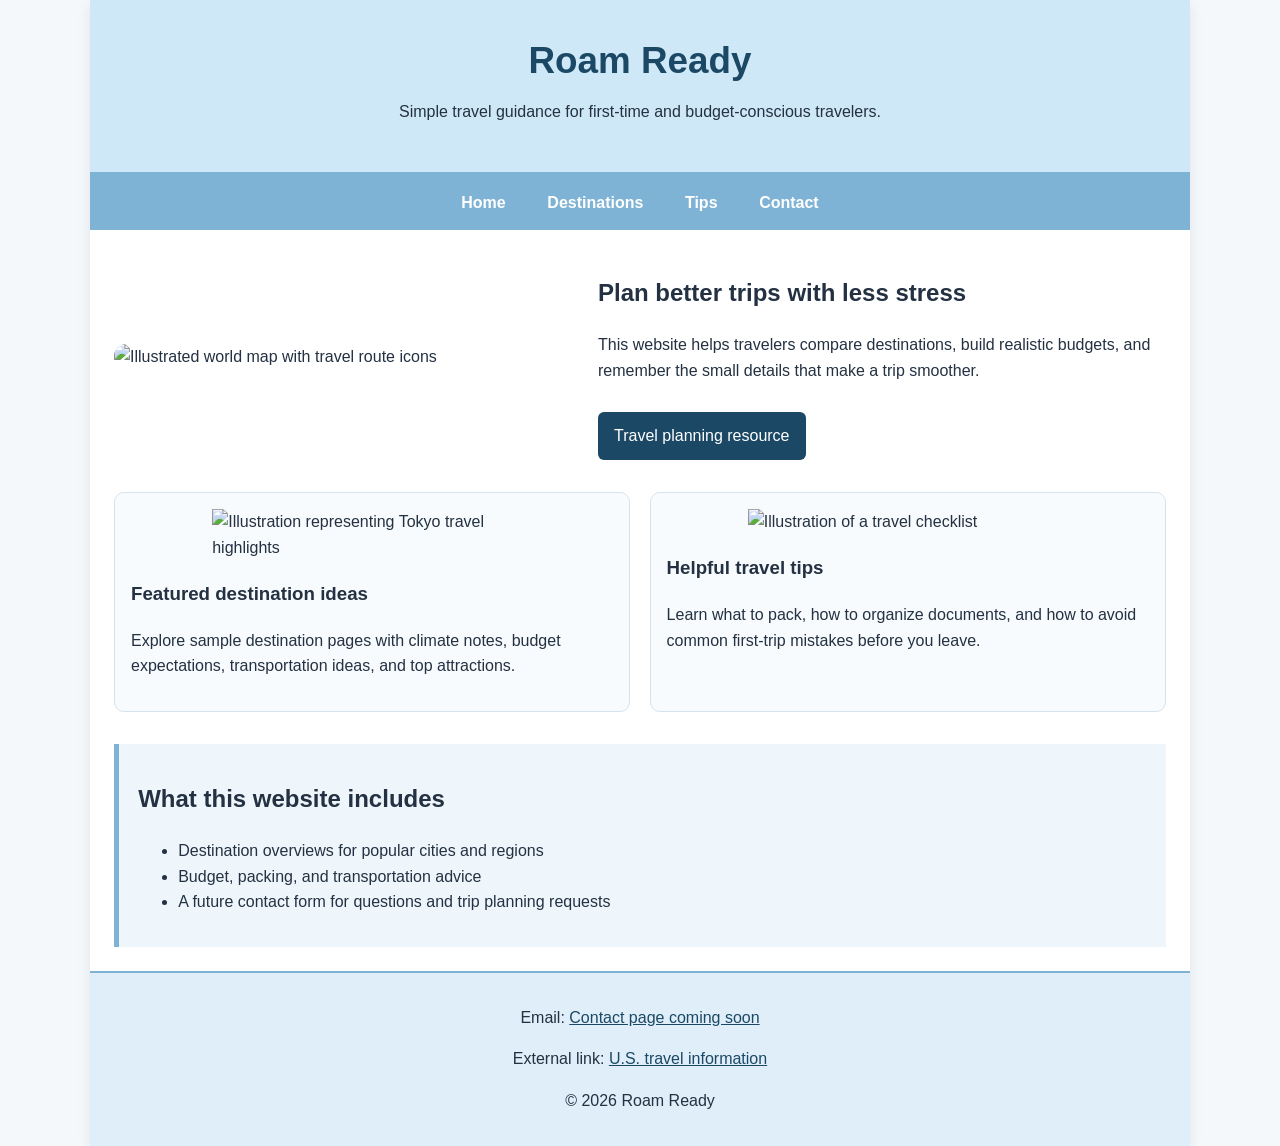
==== index.html @ 2c1df725 "Rename travelindex.html to index.html" ====
<!DOCTYPE html>
<html lang="en">
<head>
  <meta charset="utf-8" />
  <meta name="viewport" content="width=device-width, initial-scale=1.0" />
  <meta name="description" content="A student travel guidance website with destination ideas, planning tips, and beginner-friendly advice." />
  <meta name="keywords" content="travel guide, destinations, travel tips, budget travel, vacation planning" />
  <meta name="author" content="Jalen Artiles" />
  <title>Roam Ready | Smart Travel Guidance</title>
  <link rel="stylesheet" href="styles.css" />
</head>
<body>
  <div id="wrapper">
    <header>
      <h1>Roam Ready</h1>
      <p class="tagline">Simple travel guidance for first-time and budget-conscious travelers.</p>
    </header>

    <nav>
      <ul>
        <li><a href="index.html">Home</a></li>
        <li><a href="#">Destinations</a></li>
        <li><a href="#">Tips</a></li>
        <li><a href="#">Contact</a></li>
      </ul>
    </nav>

    <main>
      <section class="hero">
        <img src="images/hero-map.svg" alt="Illustrated world map with travel route icons" />
        <div class="hero-text">
          <h2>Plan better trips with less stress</h2>
          <p>
            This website helps travelers compare destinations, build realistic budgets,
            and remember the small details that make a trip smoother.
          </p>
          <a class="button" href="https://www.usa.gov/travel" target="_blank" rel="noopener noreferrer">Travel planning resource</a>
        </div>
      </section>

      <section class="cards">
        <article class="card">
          <img src="images/tokyo-card.svg" alt="Illustration representing Tokyo travel highlights" />
          <h3>Featured destination ideas</h3>
          <p>
            Explore sample destination pages with climate notes, budget expectations,
            transportation ideas, and top attractions.
          </p>
        </article>

        <article class="card">
          <img src="images/checklist-card.svg" alt="Illustration of a travel checklist" />
          <h3>Helpful travel tips</h3>
          <p>
            Learn what to pack, how to organize documents, and how to avoid common
            first-trip mistakes before you leave.
          </p>
        </article>
      </section>

      <section class="highlights">
        <h2>What this website includes</h2>
        <ul>
          <li>Destination overviews for popular cities and regions</li>
          <li>Budget, packing, and transportation advice</li>
          <li>A future contact form for questions and trip planning requests</li>
        </ul>
      </section>
    </main>

    <footer>
      <p>Email: <a href="contact.html">Contact page coming soon</a></p>
      <p>External link: <a href="https://travel.state.gov/" target="_blank" rel="noopener noreferrer">U.S. travel information</a></p>
      <p>&copy; 2026 Roam Ready</p>
    </footer>
  </div>
</body>
</html>
---- styles.css ----
body {
  margin: 0;
  font-family: Arial, Helvetica, sans-serif;
  background-color: #f4f8fb;
  color: #233142;
  line-height: 1.6;
}

#wrapper {
  width: 90%;
  max-width: 1100px;
  margin: 0 auto;
  background-color: #ffffff;
  box-shadow: 0 4px 14px rgba(0, 0, 0, 0.08);
}

header {
  background-color: #cfe8f7;
  text-align: center;
  padding: 2rem 1rem;
  border-bottom: 3px solid #7fb3d5;
}

header h1 {
  margin: 0;
  font-size: 2.3rem;
  color: #1b4965;
}

.tagline {
  margin-top: 0.5rem;
  font-size: 1rem;
}

nav {
  background-color: #7fb3d5;
}

nav ul {
  list-style-type: none;
  margin: 0;
  padding: 0;
  display: flex;
  justify-content: center;
  flex-wrap: wrap;
}

nav li {
  margin: 0;
}

nav a {
  display: block;
  padding: 0.9rem 1.3rem;
  color: #ffffff;
  text-decoration: none;
  font-weight: bold;
}

nav a:hover {
  background-color: #1b4965;
}

main {
  padding: 1.5rem;
}

.hero {
  display: flex;
  flex-wrap: wrap;
  gap: 1.5rem;
  align-items: center;
  margin-bottom: 2rem;
}

.hero img {
  width: 100%;
  max-width: 460px;
  border-radius: 12px;
}

.hero-text {
  flex: 1 1 280px;
}

.button {
  display: inline-block;
  margin-top: 0.8rem;
  padding: 0.7rem 1rem;
  background-color: #1b4965;
  color: #ffffff;
  text-decoration: none;
  border-radius: 6px;
}

.cards {
  display: flex;
  flex-wrap: wrap;
  gap: 1.2rem;
  margin-bottom: 2rem;
}

.card {
  flex: 1 1 250px;
  padding: 1rem;
  border: 1px solid #d7e3ec;
  border-radius: 10px;
  background-color: #f8fbfd;
}

.card img {
  width: 100%;
  max-width: 320px;
  display: block;
  margin: 0 auto 0.8rem auto;
}

.highlights {
  background-color: #eef6fb;
  padding: 1rem 1.2rem;
  border-left: 5px solid #7fb3d5;
}

footer {
  text-align: center;
  padding: 1rem;
  background-color: #dfeef8;
  border-top: 2px solid #7fb3d5;
}

footer a {
  color: #1b4965;
}
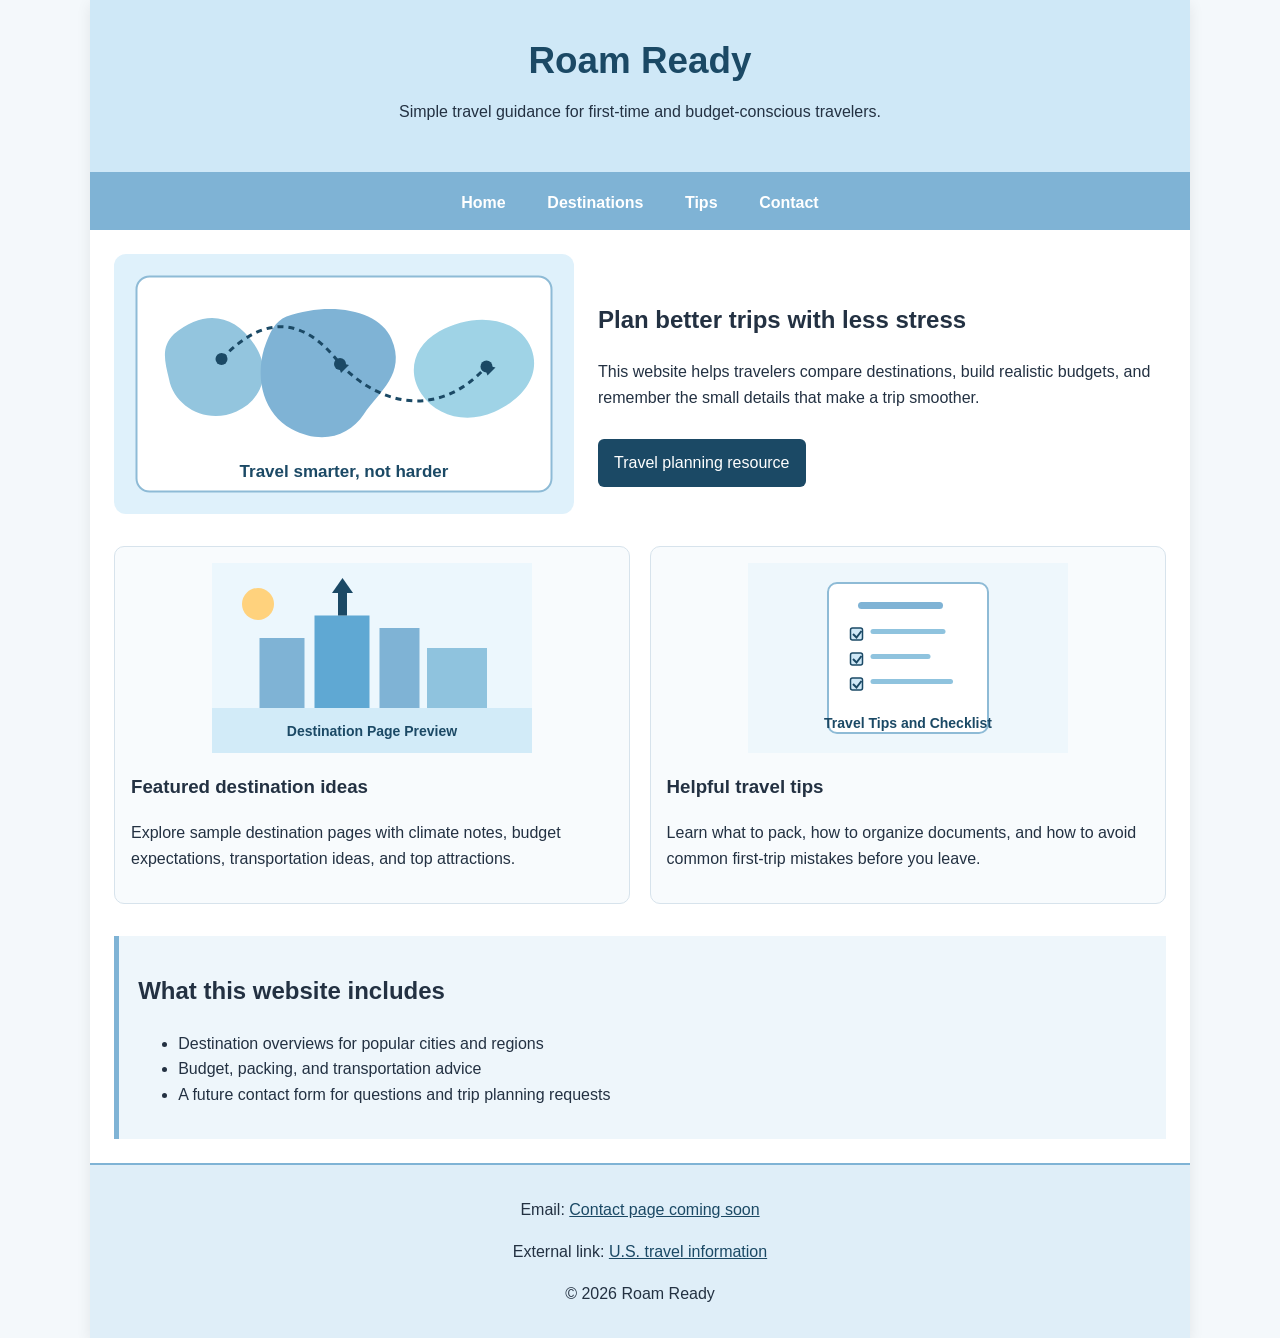
==== commit 4f921d49: "Update index.html" ====
--- a/index.html
+++ b/index.html
@@ -27,7 +27,7 @@
 
     <main>
       <section class="hero">
-        <img src="images/hero-map.svg" alt="Illustrated world map with travel route icons" />
+        <img src="hero-map.svg" alt="Illustrated world map with travel route icons" />
         <div class="hero-text">
           <h2>Plan better trips with less stress</h2>
           <p>
@@ -40,7 +40,7 @@
 
       <section class="cards">
         <article class="card">
-          <img src="images/tokyo-card.svg" alt="Illustration representing Tokyo travel highlights" />
+          <img src="tokyo-card.svg" alt="Illustration representing Tokyo travel highlights" />
           <h3>Featured destination ideas</h3>
           <p>
             Explore sample destination pages with climate notes, budget expectations,
@@ -49,7 +49,7 @@
         </article>
 
         <article class="card">
-          <img src="images/checklist-card.svg" alt="Illustration of a travel checklist" />
+          <img src="checklist-card.svg" alt="Illustration of a travel checklist" />
           <h3>Helpful travel tips</h3>
           <p>
             Learn what to pack, how to organize documents, and how to avoid common
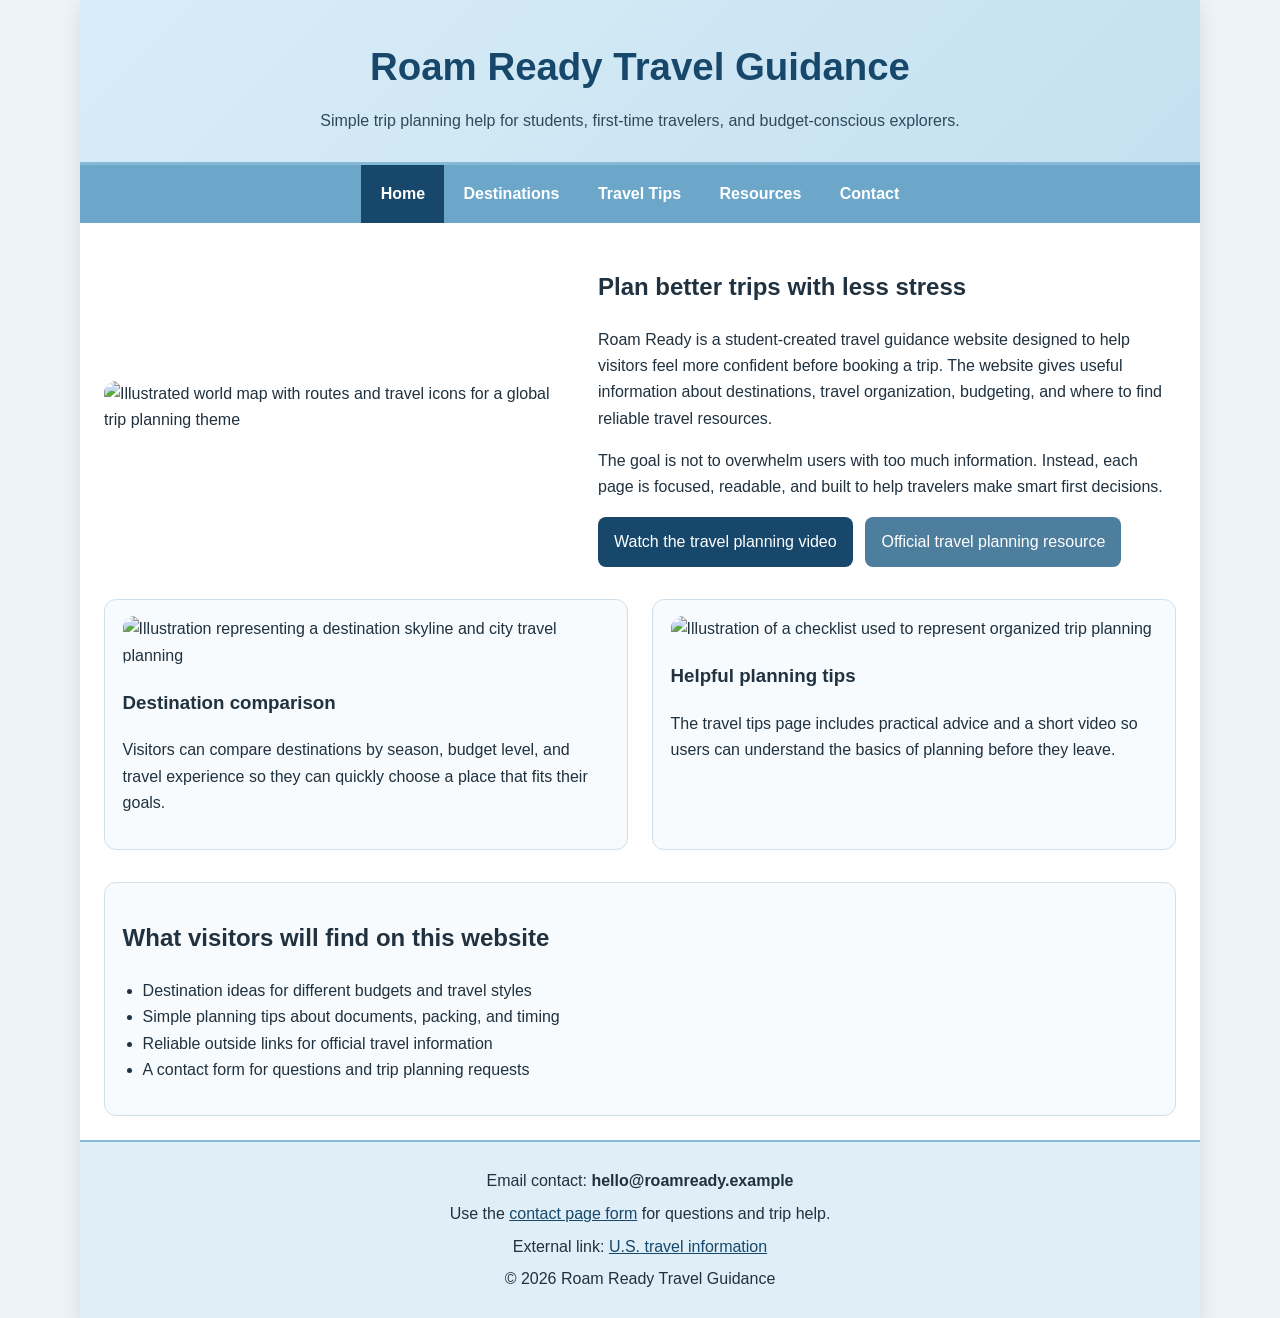
==== commit 3f5cbc4f: "Add files via upload" ====
--- a/index.html
+++ b/index.html
@@ -3,75 +3,83 @@
 <head>
   <meta charset="utf-8" />
   <meta name="viewport" content="width=device-width, initial-scale=1.0" />
-  <meta name="description" content="A student travel guidance website with destination ideas, planning tips, and beginner-friendly advice." />
-  <meta name="keywords" content="travel guide, destinations, travel tips, budget travel, vacation planning" />
+  <meta name="description" content="Roam Ready is a travel guidance website with destination ideas, planning tips, a travel video, and contact help for beginner travelers." />
+  <meta name="keywords" content="travel guide, trip planning, destinations, budget travel, beginner travel tips" />
   <meta name="author" content="Jalen Artiles" />
-  <title>Roam Ready | Smart Travel Guidance</title>
+  <title>Roam Ready Travel Guidance | Home</title>
   <link rel="stylesheet" href="styles.css" />
 </head>
 <body>
+  <a class="skip-link" href="#maincontent">Skip to main content</a>
   <div id="wrapper">
     <header>
-      <h1>Roam Ready</h1>
-      <p class="tagline">Simple travel guidance for first-time and budget-conscious travelers.</p>
+      <h1 class="logo-title">Roam Ready Travel Guidance</h1>
+      <p class="tagline">Simple trip planning help for students, first-time travelers, and budget-conscious explorers.</p>
     </header>
 
-    <nav>
+    <nav aria-label="Main navigation">
       <ul>
-        <li><a href="index.html">Home</a></li>
-        <li><a href="#">Destinations</a></li>
-        <li><a href="#">Tips</a></li>
-        <li><a href="#">Contact</a></li>
+        <li><a class="active" aria-current="page" href="index.html">Home</a></li>
+        <li><a href="destinations.html">Destinations</a></li>
+        <li><a href="tips.html">Travel Tips</a></li>
+        <li><a href="resources.html">Resources</a></li>
+        <li><a href="contact.html">Contact</a></li>
       </ul>
     </nav>
 
-    <main>
+    <main id="maincontent">
       <section class="hero">
-        <img src="hero-map.svg" alt="Illustrated world map with travel route icons" />
+        <img src="images/hero-map.svg" alt="Illustrated world map with routes and travel icons for a global trip planning theme" />
         <div class="hero-text">
           <h2>Plan better trips with less stress</h2>
           <p>
-            This website helps travelers compare destinations, build realistic budgets,
-            and remember the small details that make a trip smoother.
+            Roam Ready is a student-created travel guidance website designed to help visitors feel more confident before booking a trip.
+            The website gives useful information about destinations, travel organization, budgeting, and where to find reliable travel resources.
           </p>
-          <a class="button" href="https://www.usa.gov/travel" target="_blank" rel="noopener noreferrer">Travel planning resource</a>
+          <p>
+            The goal is not to overwhelm users with too much information. Instead, each page is focused, readable, and built to help travelers make smart first decisions.
+          </p>
+          <div class="button-row">
+            <a class="button" href="tips.html">Watch the travel planning video</a>
+            <a class="button secondary" href="https://www.usa.gov/travel" target="_blank" rel="noopener noreferrer">Official travel planning resource</a>
+          </div>
         </div>
       </section>
 
-      <section class="cards">
+      <section class="feature-grid">
         <article class="card">
-          <img src="tokyo-card.svg" alt="Illustration representing Tokyo travel highlights" />
-          <h3>Featured destination ideas</h3>
+          <img src="images/tokyo-card.svg" alt="Illustration representing a destination skyline and city travel planning" />
+          <h3>Destination comparison</h3>
           <p>
-            Explore sample destination pages with climate notes, budget expectations,
-            transportation ideas, and top attractions.
+            Visitors can compare destinations by season, budget level, and travel experience so they can quickly choose a place that fits their goals.
           </p>
         </article>
 
         <article class="card">
-          <img src="checklist-card.svg" alt="Illustration of a travel checklist" />
-          <h3>Helpful travel tips</h3>
+          <img src="images/checklist-card.svg" alt="Illustration of a checklist used to represent organized trip planning" />
+          <h3>Helpful planning tips</h3>
           <p>
-            Learn what to pack, how to organize documents, and how to avoid common
-            first-trip mistakes before you leave.
+            The travel tips page includes practical advice and a short video so users can understand the basics of planning before they leave.
           </p>
         </article>
       </section>
 
-      <section class="highlights">
-        <h2>What this website includes</h2>
-        <ul>
-          <li>Destination overviews for popular cities and regions</li>
-          <li>Budget, packing, and transportation advice</li>
-          <li>A future contact form for questions and trip planning requests</li>
+      <section class="callout">
+        <h2>What visitors will find on this website</h2>
+        <ul class="checklist">
+          <li>Destination ideas for different budgets and travel styles</li>
+          <li>Simple planning tips about documents, packing, and timing</li>
+          <li>Reliable outside links for official travel information</li>
+          <li>A contact form for questions and trip planning requests</li>
         </ul>
       </section>
     </main>
 
     <footer>
-      <p>Email: <a href="contact.html">Contact page coming soon</a></p>
+      <p>Email contact: <strong>hello@roamready.example</strong></p>
+      <p>Use the <a href="contact.html">contact page form</a> for questions and trip help.</p>
       <p>External link: <a href="https://travel.state.gov/" target="_blank" rel="noopener noreferrer">U.S. travel information</a></p>
-      <p>&copy; 2026 Roam Ready</p>
+      <p>&copy; 2026 Roam Ready Travel Guidance</p>
     </footer>
   </div>
 </body>
--- a/styles.css
+++ b/styles.css
@@ -1,133 +1,264 @@
+html {
+  scroll-behavior: smooth;
+}
+
 body {
   margin: 0;
   font-family: Arial, Helvetica, sans-serif;
-  background-color: #f4f8fb;
-  color: #233142;
-  line-height: 1.6;
+  background: #edf4f8;
+  color: #20313f;
+  line-height: 1.65;
+}
+
+.skip-link {
+  position: absolute;
+  left: -9999px;
+  top: 0;
+}
+
+.skip-link:focus {
+  left: 1rem;
+  top: 1rem;
+  background: #0f4c81;
+  color: #ffffff;
+  padding: 0.75rem 1rem;
+  z-index: 1000;
 }
 
 #wrapper {
-  width: 90%;
-  max-width: 1100px;
+  width: 92%;
+  max-width: 1120px;
   margin: 0 auto;
-  background-color: #ffffff;
-  box-shadow: 0 4px 14px rgba(0, 0, 0, 0.08);
+  background: #ffffff;
+  box-shadow: 0 6px 18px rgba(32, 49, 63, 0.12);
 }
 
 header {
-  background-color: #cfe8f7;
+  background: linear-gradient(135deg, #d9edf8, #c5e0f0);
   text-align: center;
-  padding: 2rem 1rem;
-  border-bottom: 3px solid #7fb3d5;
-}
-
-header h1 {
+  padding: 2.2rem 1rem 1.7rem;
+  border-bottom: 3px solid #86b8d8;
+}
+
+.logo-title {
   margin: 0;
-  font-size: 2.3rem;
-  color: #1b4965;
+  color: #17486b;
+  font-size: 2.4rem;
 }
 
 .tagline {
-  margin-top: 0.5rem;
-  font-size: 1rem;
+  margin: 0.6rem 0 0;
+  color: #30495c;
 }
 
 nav {
-  background-color: #7fb3d5;
+  background: #6ca7ca;
 }
 
 nav ul {
-  list-style-type: none;
+  list-style: none;
+  display: flex;
+  justify-content: center;
+  gap: 0;
+  flex-wrap: wrap;
   margin: 0;
   padding: 0;
-  display: flex;
-  justify-content: center;
-  flex-wrap: wrap;
-}
-
-nav li {
-  margin: 0;
 }
 
 nav a {
+  color: #ffffff;
+  text-decoration: none;
   display: block;
-  padding: 0.9rem 1.3rem;
-  color: #ffffff;
-  text-decoration: none;
+  padding: 1rem 1.2rem;
   font-weight: bold;
 }
 
-nav a:hover {
-  background-color: #1b4965;
+nav a:hover,
+nav a:focus,
+nav a.active {
+  background: #17486b;
+  outline: none;
 }
 
 main {
   padding: 1.5rem;
 }
 
-.hero {
+.hero,
+.two-column,
+.feature-grid {
   display: flex;
   flex-wrap: wrap;
   gap: 1.5rem;
+  align-items: stretch;
+  margin-bottom: 2rem;
+}
+
+.hero {
   align-items: center;
-  margin-bottom: 2rem;
-}
-
-.hero img {
-  width: 100%;
-  max-width: 460px;
+}
+
+.hero img,
+.two-column img,
+.card img {
+  width: 100%;
   border-radius: 12px;
 }
 
-.hero-text {
+.hero img,
+.two-column img {
+  max-width: 470px;
+}
+
+.hero-text,
+.panel,
+.card,
+.text-panel {
   flex: 1 1 280px;
+}
+
+.card,
+.callout,
+.form-panel,
+.video-panel,
+.table-panel,
+.resources-panel {
+  background: #f7fbfd;
+  border: 1px solid #d0e0ea;
+  border-radius: 12px;
+  padding: 1rem 1.1rem;
+}
+
+.button-row {
+  display: flex;
+  flex-wrap: wrap;
+  gap: 0.8rem;
+  margin-top: 1rem;
 }
 
 .button {
   display: inline-block;
-  margin-top: 0.8rem;
-  padding: 0.7rem 1rem;
-  background-color: #1b4965;
+  background: #17486b;
   color: #ffffff;
   text-decoration: none;
-  border-radius: 6px;
-}
-
-.cards {
-  display: flex;
-  flex-wrap: wrap;
-  gap: 1.2rem;
-  margin-bottom: 2rem;
-}
-
-.card {
-  flex: 1 1 250px;
+  padding: 0.75rem 1rem;
+  border-radius: 8px;
+}
+
+.button.secondary {
+  background: #4e7e9d;
+}
+
+ul.checklist,
+ol.checklist {
+  padding-left: 1.25rem;
+}
+
+table {
+  width: 100%;
+  border-collapse: collapse;
+  margin-top: 1rem;
+}
+
+th,
+td {
+  border: 2px solid #b8d3e4;
+  padding: 0.8rem;
+  text-align: left;
+}
+
+th {
+  background: #dcecf6;
+  color: #17486b;
+}
+
+tr:nth-child(even) {
+  background: #f8fbfd;
+}
+
+label {
+  display: block;
+  font-weight: bold;
+  margin-top: 0.9rem;
+}
+
+input,
+select,
+textarea {
+  width: 100%;
+  box-sizing: border-box;
+  border: 1px solid #9ebed1;
+  border-radius: 8px;
+  padding: 0.75rem;
+  margin-top: 0.35rem;
+  font: inherit;
+}
+
+button {
+  margin-top: 1rem;
+  border: none;
+  background: #17486b;
+  color: #ffffff;
+  border-radius: 8px;
+  padding: 0.8rem 1.2rem;
+  font-weight: bold;
+  cursor: pointer;
+}
+
+a:focus,
+button:focus,
+input:focus,
+select:focus,
+textarea:focus {
+  outline: 3px solid #ffbf47;
+  outline-offset: 2px;
+}
+
+video {
+  width: 100%;
+  max-width: 760px;
+  display: block;
+  border-radius: 12px;
+  margin: 1rem auto 0;
+}
+
+footer {
+  background: #dfeef7;
+  border-top: 2px solid #86b8d8;
+  padding: 1.2rem;
+}
+
+footer p {
+  margin: 0.4rem 0;
+  text-align: center;
+}
+
+footer a {
+  color: #17486b;
+}
+
+.address-box {
+  background: #eef6fb;
+  border-left: 5px solid #86b8d8;
   padding: 1rem;
-  border: 1px solid #d7e3ec;
-  border-radius: 10px;
-  background-color: #f8fbfd;
-}
-
-.card img {
-  width: 100%;
-  max-width: 320px;
-  display: block;
-  margin: 0 auto 0.8rem auto;
-}
-
-.highlights {
-  background-color: #eef6fb;
-  padding: 1rem 1.2rem;
-  border-left: 5px solid #7fb3d5;
-}
-
-footer {
-  text-align: center;
-  padding: 1rem;
-  background-color: #dfeef8;
-  border-top: 2px solid #7fb3d5;
-}
-
-footer a {
-  color: #1b4965;
-}
+  margin-top: 1rem;
+}
+
+.small-note {
+  font-size: 0.95rem;
+  color: #425a6b;
+}
+
+@media (max-width: 720px) {
+  #wrapper {
+    width: 96%;
+  }
+
+  .logo-title {
+    font-size: 1.95rem;
+  }
+
+  main {
+    padding: 1rem;
+  }
+}
